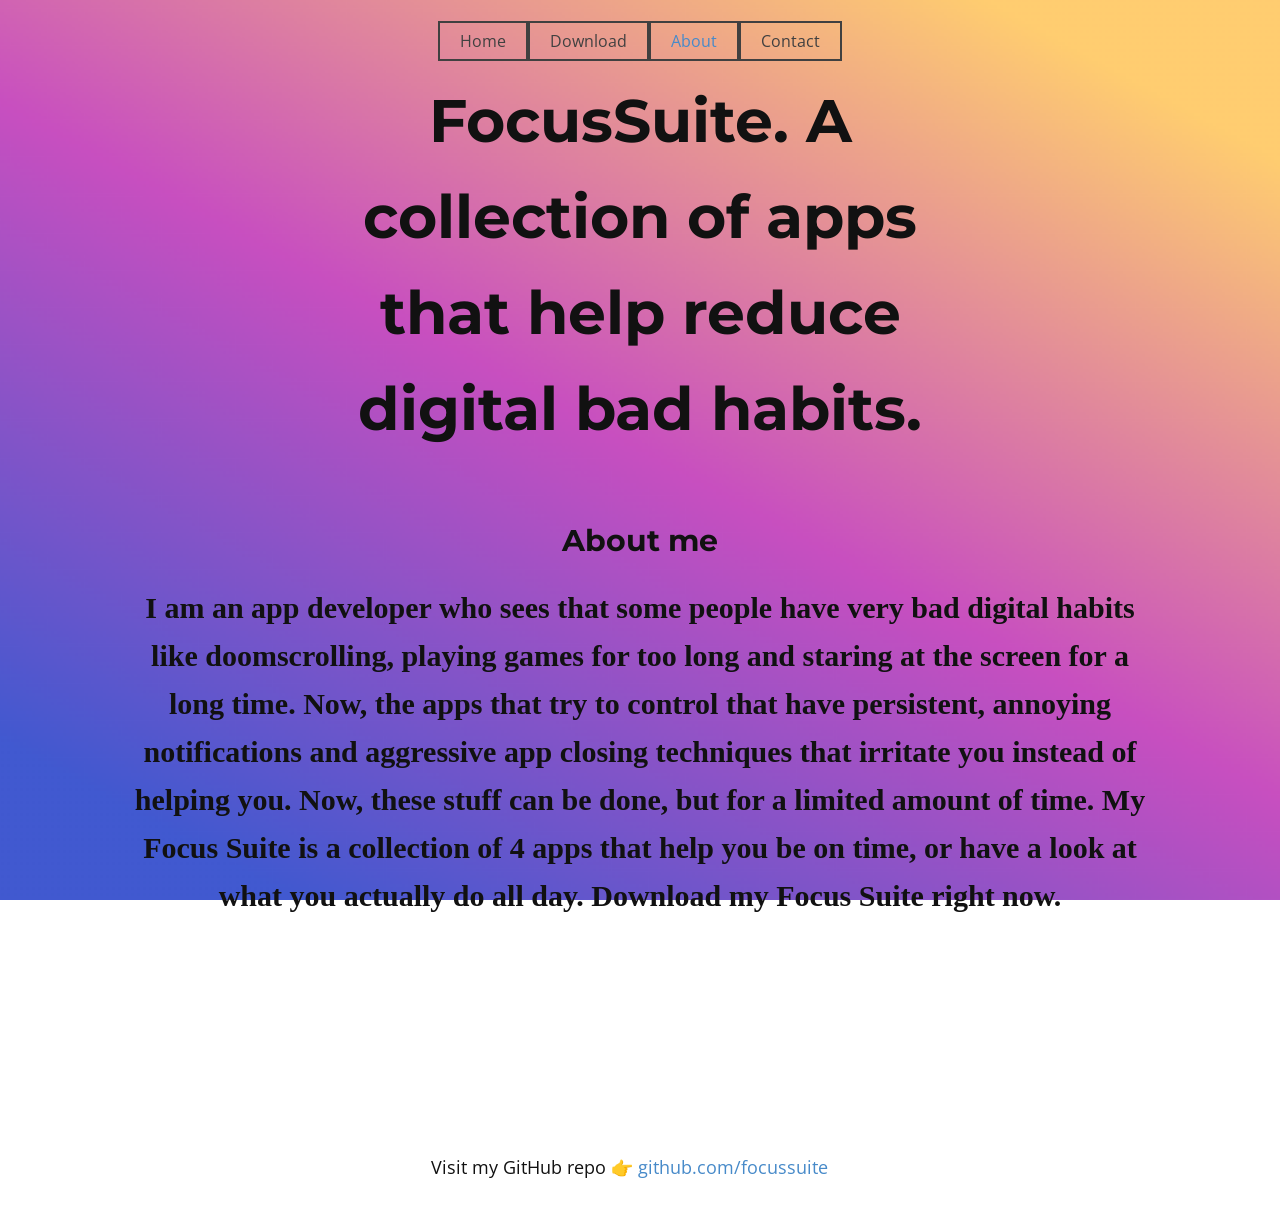
==== About.html @ 684d11e9 "Add files via upload" ====
<!DOCTYPE html>
<html style="font-size: 16px;" lang="en"><head>
    <meta name="viewport" content="width=device-width, initial-scale=1.0">
    <meta charset="utf-8">
    <meta name="keywords" content="">
    <meta name="description" content="">
    <title>About</title>
    <link rel="stylesheet" href="nicepage.css" media="screen">
<link rel="stylesheet" href="About.css" media="screen">
    <script class="u-script" type="text/javascript" src="jquery.js" defer=""></script>
    <script class="u-script" type="text/javascript" src="nicepage.js" defer=""></script>
    <meta name="generator" content="Nicepage 8.5.7, nicepage.com">
    
    
    
    <link id="u-page-google-font" rel="stylesheet" href="https://fonts.googleapis.com/css2?display=swap&amp;family=Roboto:ital,wght@0,100;0,200;0,300;0,400;0,500;0,600;0,700;0,800;0,900;1,100;1,200;1,300;1,400;1,500;1,600;1,700;1,800;1,900&amp;family=Open+Sans:ital,wght@0,300;0,400;0,500;0,600;0,700;0,800;1,300;1,400;1,500;1,600;1,700;1,800&amp;family=Montserrat:ital,wght@0,100;0,200;0,300;0,400;0,500;0,600;0,700;0,800;0,900;1,100;1,200;1,300;1,400;1,500;1,600;1,700;1,800;1,900">
    <script type="application/ld+json">{
		"@context": "http://schema.org",
		"@type": "Organization",
		"name": "WebSite6656515"
}</script>
    <meta name="theme-color" content="#478ac9">
    <meta property="og:title" content="About">
    <meta property="og:description" content="">
    <meta property="og:type" content="website">
  <meta data-intl-tel-input-cdn-path="intlTelInput/"></head>
  <body data-path-to-root="./" data-include-products="false" class="u-body u-clearfix u-xl-mode" data-lang="en"><header class="u-clearfix u-header u-header" id="header"><div class="u-clearfix u-sheet u-valign-middle-lg u-valign-middle-md u-valign-middle-sm u-valign-middle-xs u-sheet-1">
        <nav class="u-menu u-menu-one-level u-offcanvas u-menu-1" role="navigation" aria-label="Menu navigation">
          <div class="menu-collapse" style="font-size: 1rem; letter-spacing: 0px;">
            <a class="u-button-style u-custom-border u-custom-border-color u-custom-borders u-custom-left-right-menu-spacing u-custom-padding-bottom u-custom-top-bottom-menu-spacing u-hamburger-link u-nav-link u-text-active-palette-1-base u-text-hover-palette-2-base" href="#" tabindex="-1" aria-label="Open menu" aria-controls="c3e8">
              <svg class="u-svg-link" viewBox="0 0 24 24"><use xlink:href="#menu-hamburger"></use></svg>
              <svg class="u-svg-content" version="1.1" id="menu-hamburger" viewBox="0 0 16 16" x="0px" y="0px" xmlns:xlink="http://www.w3.org/1999/xlink" xmlns="http://www.w3.org/2000/svg"><g><rect y="1" width="16" height="2"></rect><rect y="7" width="16" height="2"></rect><rect y="13" width="16" height="2"></rect>
</g></svg>
            </a>
          </div>
          <div class="u-custom-menu u-nav-container">
            <ul class="u-nav u-unstyled u-nav-1" role="menubar"><li role="none" class="u-nav-item"><a role="menuitem" class="u-border-2 u-border-grey-75 u-button-style u-nav-link u-text-active-palette-1-base u-text-hover-palette-2-base u-nav-link-2" href="./">Home</a>
</li><li role="none" class="u-nav-item"><a role="menuitem" class="u-border-2 u-border-grey-75 u-button-style u-nav-link u-text-active-palette-1-base u-text-hover-palette-2-base u-nav-link-2" href="Download.html">Download</a>
</li><li role="none" class="u-nav-item"><a role="menuitem" class="u-border-2 u-border-grey-75 u-button-style u-nav-link u-text-active-palette-1-base u-text-hover-palette-2-base u-nav-link-2" href="About.html">About</a>
</li><li role="none" class="u-nav-item"><a role="menuitem" class="u-border-2 u-border-grey-75 u-button-style u-nav-link u-text-active-palette-1-base u-text-hover-palette-2-base u-nav-link-2" href="Contact.html">Contact</a>
</li></ul>
          </div>
          <div class="u-custom-menu u-nav-container-collapse" id="c3e8" role="region" aria-label="Menu panel">
            <div class="u-black u-container-style u-inner-container-layout u-opacity u-opacity-95 u-sidenav">
              <div class="u-inner-container-layout u-sidenav-overflow">
                <div class="u-menu-close" tabindex="-1" aria-label="Close menu"></div>
                <ul class="u-align-center u-nav u-popupmenu-items u-unstyled u-nav-2" role="menubar"><li role="none" class="u-nav-item"><a role="menuitem" class="u-button-style u-nav-link" href="./">Home</a>
</li><li role="none" class="u-nav-item"><a role="menuitem" class="u-button-style u-nav-link" href="Download.html">Download</a>
</li><li role="none" class="u-nav-item"><a role="menuitem" class="u-button-style u-nav-link" href="About.html">About</a>
</li><li role="none" class="u-nav-item"><a role="menuitem" class="u-button-style u-nav-link" href="Contact.html">Contact</a>
</li></ul>
              </div>
            </div>
            <div class="u-black u-menu-overlay u-opacity u-opacity-70"></div>
          </div>
        </nav>
        <p class="u-align-center u-custom-font u-font-montserrat u-text u-text-1">FocusSuite. A collection of apps that help reduce digital bad habits.</p>
      </div></header>
    <section class="u-clearfix u-section-1" id="block-1">
      <div class="u-clearfix u-sheet u-valign-top-xl u-sheet-1">
        <p class="u-align-center u-custom-font u-font-montserrat u-text u-text-1">About me </p>
        <p class="u-align-center u-custom-font u-font-georgia u-text u-text-2">I am an app developer who sees that some people have very bad digital habits like doomscrolling, playing games for too long and staring at the screen for a long time. ​Now, the apps that try to control that have persistent, annoying notifications and aggressive app closing techniques that irritate you instead of helping you. Now, these stuff can be done, but for a limited amount of time. My Focus Suite is a collection of 4 apps that help you be on time, or have a look at what you actually do all day. Download my Focus Suite right now.</p>
      </div>
    </section>
    
    
    
    <footer class="u-align-center u-clearfix u-container-align-center u-footer" id="footer"><div class="u-clearfix u-sheet u-valign-middle-xl u-sheet-1">
        <p class="u-small-text u-text u-text-variant u-text-1">Visit my GitHub repo 👉 <a href="github.com/focussuite" class="u-active-none u-border-none u-btn u-button-link u-button-style u-hover-none u-none u-text-palette-1-base u-btn-1" title="My GitHub repo">github.com/focussuite</a>
        </p>
      </div></footer>
  
</body></html>
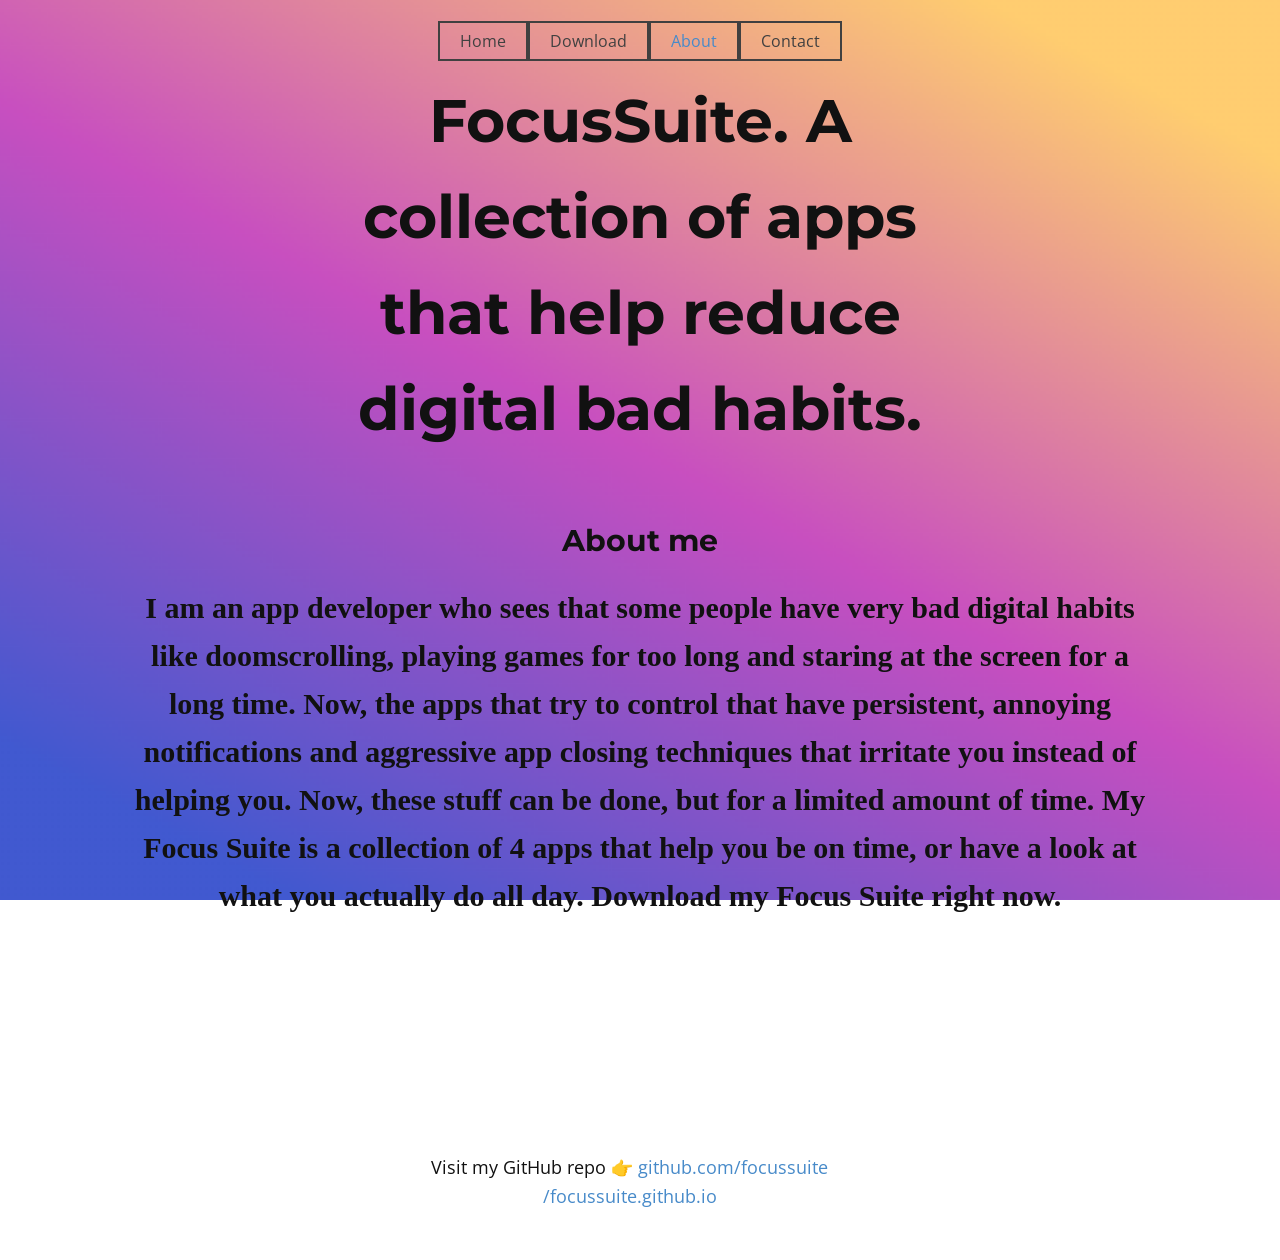
==== commit fbbc841f: "Add files via upload" ====
--- a/About.html
+++ b/About.html
@@ -66,7 +66,7 @@
     
     
     <footer class="u-align-center u-clearfix u-container-align-center u-footer" id="footer"><div class="u-clearfix u-sheet u-valign-middle-xl u-sheet-1">
-        <p class="u-small-text u-text u-text-variant u-text-1">Visit my GitHub repo 👉 <a href="github.com/focussuite" class="u-active-none u-border-none u-btn u-button-link u-button-style u-hover-none u-none u-text-palette-1-base u-btn-1" title="My GitHub repo">github.com/focussuite</a>
+        <p class="u-small-text u-text u-text-variant u-text-1">Visit my GitHub repo 👉 <a href="github.com/focussuite/focussuite.github.io" class="u-active-none u-border-none u-btn u-button-link u-button-style u-hover-none u-none u-text-palette-1-base u-btn-1" title="My GitHub repository" target="_blank">github.com/focussuite​/focussuite.github.io</a>
         </p>
       </div></footer>
   
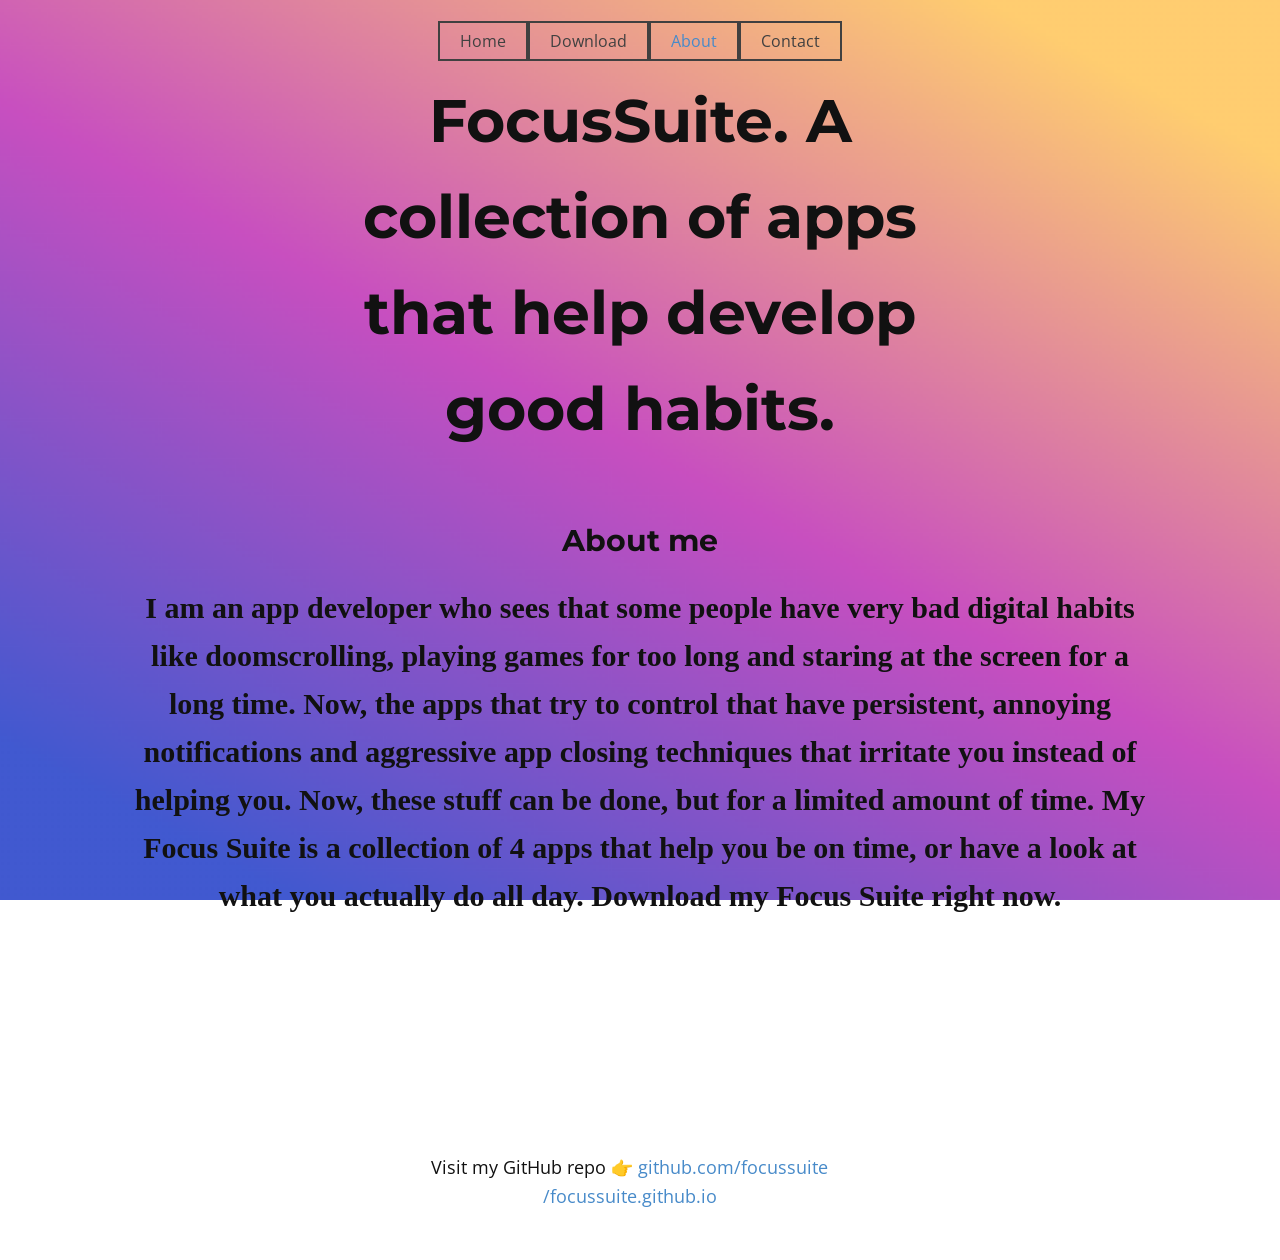
==== commit d27deb32: "Add files via upload" ====
--- a/About.html
+++ b/About.html
@@ -54,7 +54,7 @@
             <div class="u-black u-menu-overlay u-opacity u-opacity-70"></div>
           </div>
         </nav>
-        <p class="u-align-center u-custom-font u-font-montserrat u-text u-text-1">FocusSuite. A collection of apps that help reduce digital bad habits.</p>
+        <p class="u-align-center u-custom-font u-font-montserrat u-text u-text-1">FocusSuite. A collection of apps that help develop good habits.</p>
       </div></header>
     <section class="u-clearfix u-section-1" id="block-1">
       <div class="u-clearfix u-sheet u-valign-top-xl u-sheet-1">
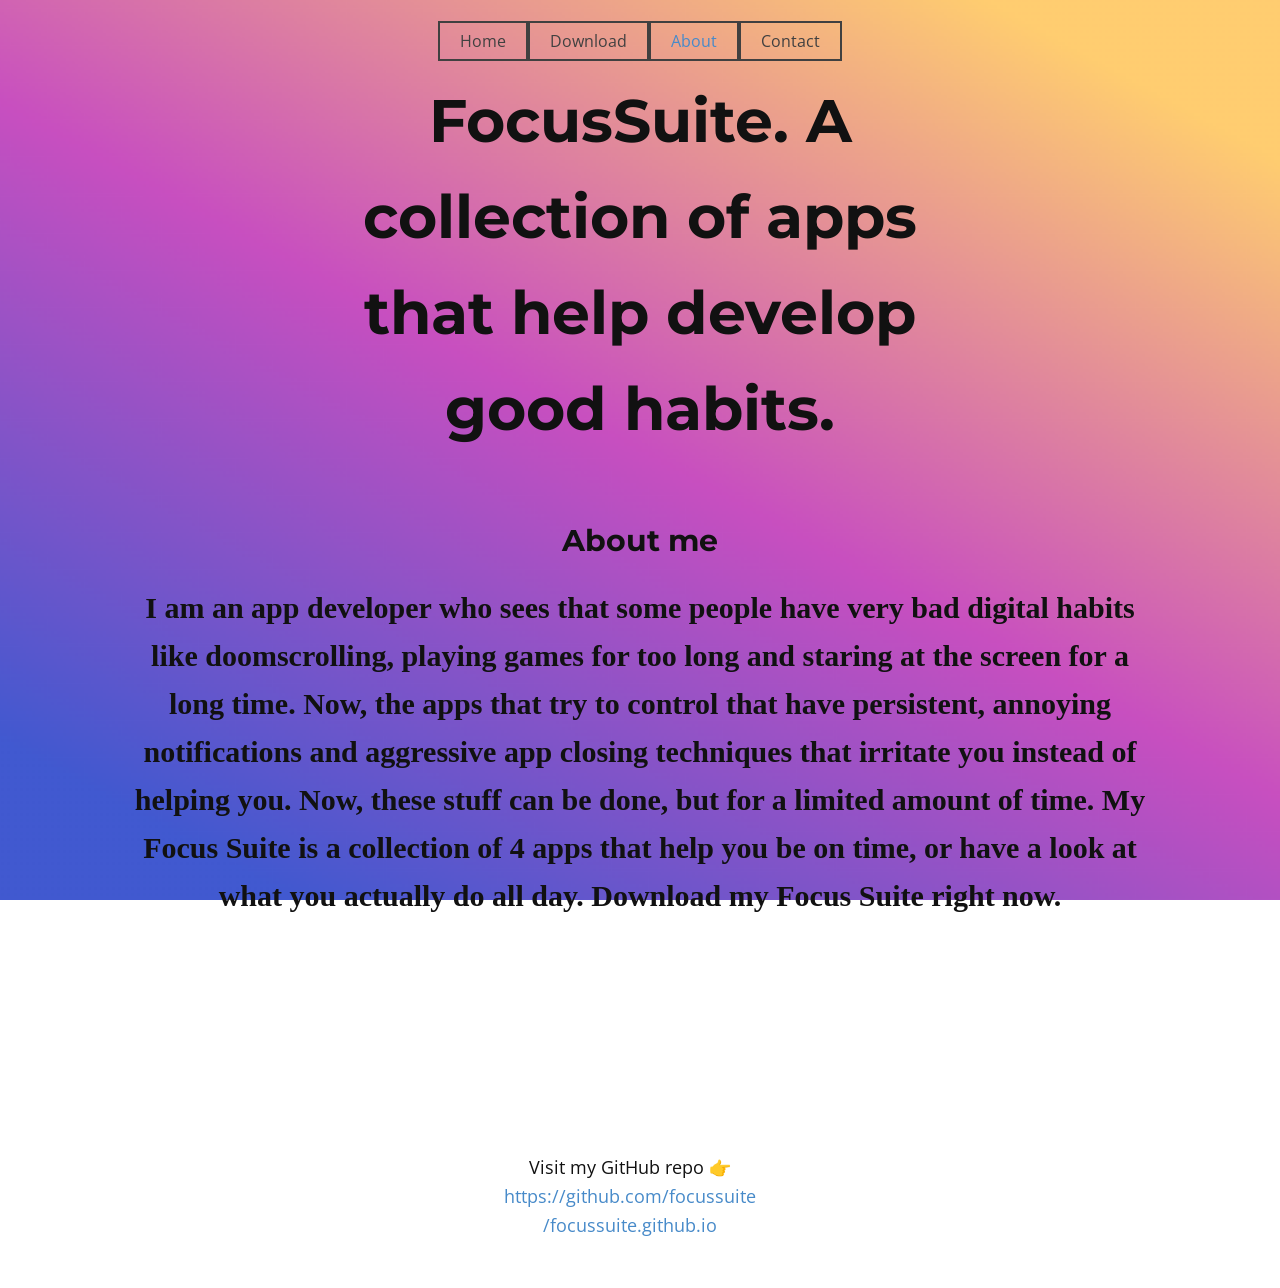
==== commit ef168ff3: "Add files via upload" ====
--- a/About.html
+++ b/About.html
@@ -66,7 +66,7 @@
     
     
     <footer class="u-align-center u-clearfix u-container-align-center u-footer" id="footer"><div class="u-clearfix u-sheet u-valign-middle-xl u-sheet-1">
-        <p class="u-small-text u-text u-text-variant u-text-1">Visit my GitHub repo 👉 <a href="github.com/focussuite/focussuite.github.io" class="u-active-none u-border-none u-btn u-button-link u-button-style u-hover-none u-none u-text-palette-1-base u-btn-1" title="My GitHub repository" target="_blank">github.com/focussuite​/focussuite.github.io</a>
+        <p class="u-small-text u-text u-text-variant u-text-1">Visit my GitHub repo 👉 <a href="https://github.com/focussuite/focussuite.github.io" class="u-active-none u-border-none u-btn u-button-link u-button-style u-hover-none u-none u-text-palette-1-base u-btn-1" title="My GitHub repository" target="_blank">https://github.com/focussuite​/focussuite.github.io</a>
         </p>
       </div></footer>
   
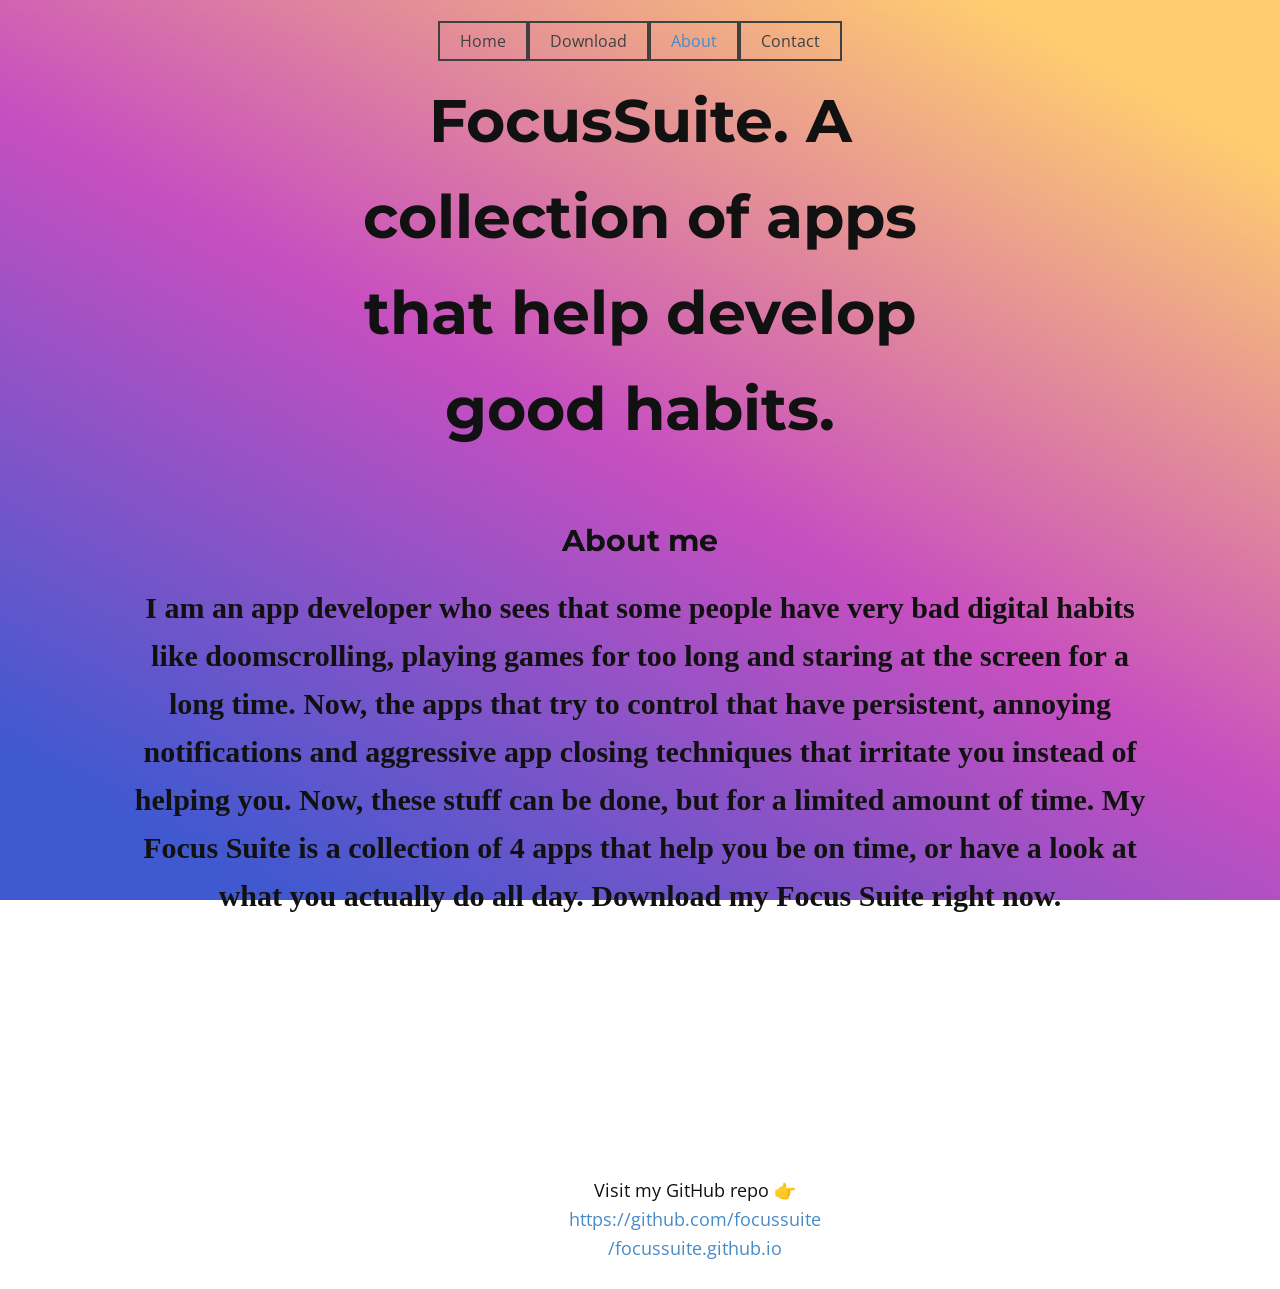
==== commit 64dcb33e: "Add files via upload" ====
--- a/About.html
+++ b/About.html
@@ -65,7 +65,7 @@
     
     
     
-    <footer class="u-align-center u-clearfix u-container-align-center u-footer" id="footer"><div class="u-clearfix u-sheet u-valign-middle-xl u-sheet-1">
+    <footer class="u-align-center u-clearfix u-container-align-center u-footer" id="footer"><div class="u-clearfix u-sheet u-sheet-1">
         <p class="u-small-text u-text u-text-variant u-text-1">Visit my GitHub repo 👉 <a href="https://github.com/focussuite/focussuite.github.io" class="u-active-none u-border-none u-btn u-button-link u-button-style u-hover-none u-none u-text-palette-1-base u-btn-1" title="My GitHub repository" target="_blank">https://github.com/focussuite​/focussuite.github.io</a>
         </p>
       </div></footer>
--- a/nicepage.css
+++ b/nicepage.css
@@ -48315,6 +48315,93 @@
         }
 
         
+        
+        .u-custom-color-5,
+        .u-body.u-custom-color-5,
+        section.u-custom-color-5:before,
+        .u-custom-color-5 > .u-audio-main-layout-wrapper:before,
+        .u-custom-color-5 > .u-container-layout:before,
+        .u-custom-color-5 > .u-inner-container-layout:before,
+        .u-custom-color-5.u-sidenav:before,
+        .u-container-layout.u-container-layout.u-custom-color-5:before,
+        .u-table-alt-custom-color-5 tr:nth-child(even)
+        {
+            color: #ffffff;
+            background-color: #43ce34;
+
+        }
+
+        .u-input.u-custom-color-5,
+        .u-field-input.u-custom-color-5,
+        .u-button-style.u-custom-color-5,
+        .u-button-style.u-custom-color-5[class*="u-border-"]
+        {
+            color: #ffffff !important;
+            background-color: #43ce34 !important;
+        }
+
+        .u-button-style.u-custom-color-5:hover,
+        .u-button-style.u-custom-color-5.hover,
+        .u-button-style.u-custom-color-5[class*="u-border-"]:hover,
+        .u-button-style.u-custom-color-5[class*="u-border-"].hover,
+        .u-button-style.u-custom-color-5:focus,
+        .u-button-style.u-custom-color-5[class*="u-border-"]:focus,
+        .u-button-style.u-button-style.u-custom-color-5:active,
+        .u-button-style.u-button-style.u-custom-color-5[class*="u-border-"]:active,
+        .u-button-style.u-button-style.u-custom-color-5.active,
+        .u-button-style.u-button-style.u-custom-color-5[class*="u-border-"].active,
+        li.active > .u-button-style.u-button-style.u-custom-color-5,
+        li.active > .u-button-style.u-button-style.u-custom-color-5[class*="u-border-"]
+        {
+            color: #ffffff !important;
+            background-color: #3bbb2d !important;
+        }
+
+        /* hover */
+        .u-hover-custom-color-5:hover,
+        .u-hover-custom-color-5.hover,
+        .u-hover-custom-color-5[class*="u-border-"]:hover,
+        .u-hover-custom-color-5[class*="u-border-"].hover,
+        .u-hover-custom-color-5:focus,
+        .u-hover-custom-color-5[class*="u-border-"]:focus,
+        a.u-button-style.u-hover-custom-color-5:hover,
+        a.u-button-style.u-hover-custom-color-5.hover,
+        a.u-button-style.u-hover-custom-color-5[class*="u-border-"]:hover,
+        a.u-button-style.u-hover-custom-color-5[class*="u-border-"].hover,
+        a.u-button-style:hover > .u-hover-custom-color-5,
+        a.u-button-style.hover > .u-hover-custom-color-5,
+        a.u-button-style:hover > .u-hover-custom-color-5[class*="u-border-"],
+        a.u-button-style.hover > .u-hover-custom-color-5[class*="u-border-"],
+        a.u-button-style.u-hover-custom-color-5:focus,
+        a.u-button-style.u-hover-custom-color-5[class*="u-border-"]:focus
+        {
+            color: #ffffff !important;
+            background-color: #43ce34 !important;
+        }
+
+        /* active */
+        .u-active-custom-color-5.u-active.u-active,
+        .u-active-custom-color-5[class*="u-border-"].u-active.u-active,
+        a.u-button-style.u-button-style.u-active-custom-color-5:active,
+        a.u-button-style.u-button-style.u-active-custom-color-5[class*="u-border-"]:active,
+        a.u-button-style.u-button-style.u-active-custom-color-5.active,
+        a.u-button-style.u-button-style.u-active-custom-color-5[class*="u-border-"].active,
+        a.u-button-style.u-button-style.active > .u-active-custom-color-5,
+        a.u-button-style.u-button-style.active > .u-active-custom-color-5[class*="u-border-"],
+        li.active > a.u-button-style.u-button-style.u-active-custom-color-5,
+        li.active > a.u-button-style.u-button-style.u-active-custom-color-5[class*="u-border-"],
+        input.u-field-input.u-field-input.u-active-custom-color-5:checked
+        {
+            color: #ffffff !important;
+            background-color: #43ce34 !important;
+        }
+
+        a.u-link.u-hover-custom-color-5:hover,
+        a.u-link.u-hover-custom-color-5.hover {
+            color: #43ce34 !important;
+        }
+
+        
 
         
         .u-border-custom-color-1,
@@ -48562,6 +48649,68 @@
         .u-link.u-border-custom-color-4[class*="u-border-"].hover
         {
             border-color: #ffcf97 !important;
+        }
+        
+        
+        .u-border-custom-color-5,
+        .u-border-custom-color-5.u-input,
+        .u-border-custom-color-5.u-field-input.u-field-input,
+        .u-separator-custom-color-5:after
+        {
+            border-color: #43ce34;
+            stroke: #43ce34;
+        }
+
+        .u-button-style.u-border-custom-color-5
+        {
+            border-color: #43ce34 !important;
+            color: #43ce34 !important;
+            background-color: transparent !important;
+        }
+
+        .u-button-style.u-border-custom-color-5:hover,
+        .u-button-style.u-border-custom-color-5.hover,
+        .u-button-style.u-border-custom-color-5:focus
+        {
+            border-color: transparent !important;
+            color: #3bbb2d !important;
+            background-color: transparent !important;
+        }
+
+        .u-border-hover-custom-color-5:hover,
+        .u-border-hover-custom-color-5.hover,
+        .u-border-hover-custom-color-5:focus,
+        a.u-button-style.u-border-hover-custom-color-5:hover,
+        a.u-button-style.u-border-hover-custom-color-5.hover,
+        a.u-button-style:hover > .u-border-hover-custom-color-5,
+        a.u-button-style.hover > .u-border-hover-custom-color-5,
+        a.u-button-style.u-border-hover-custom-color-5:focus
+        {
+            color: #43ce34 !important;
+            border-color: #43ce34 !important;
+        }
+
+
+        .u-border-active-custom-color-5.u-active.u-active,
+        a.u-button-style.u-button-style.u-border-active-custom-color-5:active,
+        a.u-button-style.u-button-style.u-border-active-custom-color-5.active,
+        a.u-button-style.u-button-style.active > .u-border-active-custom-color-5,
+        li.active > a.u-button-style.u-button-style.u-border-active-custom-color-5,
+        input.u-field-input.u-field-input.u-border-active-custom-color-5:checked
+        {
+            color: #43ce34 !important;
+            border-color: #43ce34 !important;
+        }
+
+        .u-link.u-border-custom-color-5[class*="u-border-"]
+        {
+            border-color: #43ce34 !important;
+        }
+
+        .u-link.u-border-custom-color-5[class*="u-border-"]:hover,
+        .u-link.u-border-custom-color-5[class*="u-border-"].hover
+        {
+            border-color: #3bbb2d !important;
         }
         
 
@@ -48967,6 +49116,107 @@
         a.u-link.u-text-hover-custom-color-4.hover
         {
             color: #ffe4c4 !important;
+        }
+        
+        
+        .u-text-custom-color-5,
+        .u-input.u-text-custom-color-5,
+        .u-input.u-text-custom-color-5[class*="u-border-"],
+        li.active > a.u-button-style.u-text-custom-color-5,
+        li.active > a.u-button-style.u-text-custom-color-5[class*="u-border-"],
+        a.u-button-style.u-text-custom-color-5,
+        a.u-button-style.u-text-custom-color-5[class*="u-border-"]
+        {
+            color: #43ce34 !important;
+            
+            
+            
+        }
+
+        a.u-button-style.u-text-custom-color-5:hover,
+        a.u-button-style.u-text-custom-color-5.hover,
+        a.u-button-style.u-text-custom-color-5[class*="u-border-"]:hover,
+        a.u-button-style.u-text-custom-color-5[class*="u-border-"].hover,
+        a.u-button-style.u-text-custom-color-5:focus,
+        a.u-button-style.u-text-custom-color-5[class*="u-border-"]:focus,
+        a.u-button-style.u-button-style.u-text-custom-color-5:active,
+        a.u-button-style.u-button-style.u-text-custom-color-5[class*="u-border-"]:active,
+        a.u-button-style.u-button-style.u-text-custom-color-5.active,
+        a.u-button-style.u-button-style.u-text-custom-color-5[class*="u-border-"].active
+        {
+            color: #3bbb2d !important;
+        }
+
+        /* hover */
+        a.u-button-style:hover > .u-text-hover-custom-color-5,
+        a.u-button-style.hover > .u-text-hover-custom-color-5,
+        a.u-button-style:hover > .u-text-hover-custom-color-5[class*="u-border-"],
+        a.u-button-style.hover > .u-text-hover-custom-color-5[class*="u-border-"],
+        a.u-button-style.u-button-style.u-text-hover-custom-color-5:hover,
+        a.u-button-style.u-button-style.u-text-hover-custom-color-5.hover,
+        a.u-button-style.u-button-style.u-text-hover-custom-color-5[class*="u-border-"]:hover,
+        a.u-button-style.u-button-style.u-text-hover-custom-color-5[class*="u-border-"].hover,
+        a.u-button-style.u-button-style.u-button-style.u-text-hover-custom-color-5.active,
+        a.u-button-style.u-button-style.u-button-style.u-text-hover-custom-color-5[class*="u-border-"].active,
+        a.u-button-style.u-button-style.u-button-style.u-text-hover-custom-color-5:active,
+        a.u-button-style.u-button-style.u-button-style.u-text-hover-custom-color-5[class*="u-border-"]:active,
+        a.u-button-style.u-button-style.u-text-hover-custom-color-5:focus,
+        a.u-button-style.u-button-style.u-text-hover-custom-color-5[class*="u-border-"]:focus,
+        :not(.level-2) > .u-nav > .u-nav-item > a.u-nav-link.u-text-hover-custom-color-5:hover,
+        .u-text-hover-custom-color-5.u-language-url:hover,
+        .u-text-hover-custom-color-5 .u-language-url:hover,
+        .u-text-hover-custom-color-5.u-carousel-control:hover,
+        .u-text-hover-custom-color-5.u-gallery-nav:hover,
+        .u-popupmenu-items.u-text-hover-custom-color-5 .u-nav-link:hover,
+        .u-calendar-time-list .u-calendar-time-slot.u-text-hover-custom-color-5:hover
+        {
+            color: #43ce34 !important;
+        }
+
+        /* active */
+        a.u-button-style.u-button-style.u-button-style.u-button-style.u-text-active-custom-color-5:active,
+        a.u-button-style.u-button-style.u-button-style.u-button-style.u-text-active-custom-color-5[class*="u-border-"]:active,
+        a.u-button-style.u-button-style.u-button-style.u-button-style.u-text-active-custom-color-5.active,
+        a.u-button-style.u-button-style.u-button-style.u-button-style.u-text-active-custom-color-5[class*="u-border-"].active,
+        a.u-button-style.u-button-style.active > .u-text-active-custom-color-5,
+        a.u-button-style.u-button-style.active > .u-text-active-custom-color-5[class*="u-border-"],
+        :not(.level-2) > .u-nav > .u-nav-item > a.u-nav-link.u-nav-link.u-text-active-custom-color-5.active,
+        .u-popupmenu-items.u-popupmenu-items.u-text-active-custom-color-5 .u-nav-link.active,
+        .u-calendar-time-list .u-calendar-time-slot.u-text-active-custom-color-5.u-active
+        {
+            color: #43ce34 !important;
+        }
+
+        .u-text-custom-color-5 .u-svg-link {
+            fill: #43ce34;
+        }
+
+        .u-text-hover-custom-color-5:hover .u-svg-link,
+        .u-text-hover-custom-color-5.hover .u-svg-link,
+        .u-text-hover-custom-color-5:focus .u-svg-link,
+        .u-button-style:hover > .u-text-hover-custom-color-5 .u-svg-link,
+        .u-button-style.hover > .u-text-hover-custom-color-5 .u-svg-link
+        {
+            fill: #43ce34;
+        }
+
+        .u-text-active-custom-color-5:active .u-svg-link.u-svg-link,
+        .u-button-style.u-button-style:active > .u-text-active-custom-color-5 .u-svg-link,
+        .u-button-style.u-button-style.active > .u-text-active-custom-color-5 .u-svg-link
+        {
+            fill: #43ce34;
+        }
+
+        .u-link.u-text-custom-color-5:hover,
+        .u-link.u-text-custom-color-5.hover
+        {
+            color: #3bbb2d !important;
+        }
+
+        a.u-link.u-text-hover-custom-color-5:hover,
+        a.u-link.u-text-hover-custom-color-5.hover
+        {
+            color: #43ce34 !important;
         }
 
         .u-body
@@ -49550,15 +49800,15 @@
         /** color-rules **/
 
         /** alt-color-rules **/
-        :where(.u-custom-color-1, .u-body-color, .u-palette-1-base, .u-palette-1-dark-3, .u-palette-1-dark-2, .u-palette-1-dark-1, .u-palette-1, .u-palette-1-light-1, .u-palette-2-base, .u-palette-2-dark-3, .u-palette-2-dark-2, .u-palette-2-dark-1, .u-palette-2, .u-palette-2-light-1, .u-palette-3-dark-3, .u-palette-3-dark-2, .u-palette-3-dark-1, .u-palette-4-base, .u-palette-4-dark-3, .u-palette-4-dark-2, .u-palette-4-dark-1, .u-palette-5-dark-3, .u-palette-5-dark-2, .u-palette-5-dark-1, .u-grey-40, .u-grey-30, .u-grey-90, .u-grey-80, .u-grey-75, .u-black, .u-grey-70, .u-grey-60, .u-grey-50, .u-grey-dark-3, .u-grey-dark-2, .u-grey-dark-1, .u-grey, .u-shading) a, :where(.u-overlap-contrast .u-header) a:not(.u-nav-link):not(.u-btn)
+        :where(.u-custom-color-1, .u-custom-color-5, .u-body-color, .u-palette-1-base, .u-palette-1-dark-3, .u-palette-1-dark-2, .u-palette-1-dark-1, .u-palette-1, .u-palette-1-light-1, .u-palette-2-base, .u-palette-2-dark-3, .u-palette-2-dark-2, .u-palette-2-dark-1, .u-palette-2, .u-palette-2-light-1, .u-palette-3-dark-3, .u-palette-3-dark-2, .u-palette-3-dark-1, .u-palette-4-base, .u-palette-4-dark-3, .u-palette-4-dark-2, .u-palette-4-dark-1, .u-palette-5-dark-3, .u-palette-5-dark-2, .u-palette-5-dark-1, .u-grey-40, .u-grey-30, .u-grey-90, .u-grey-80, .u-grey-75, .u-black, .u-grey-70, .u-grey-60, .u-grey-50, .u-grey-dark-3, .u-grey-dark-2, .u-grey-dark-1, .u-grey, .u-shading) a, :where(.u-overlap-contrast .u-header) a:not(.u-nav-link):not(.u-btn)
         {
         color: #adcce9;
         }
-        :where(.u-custom-color-1, .u-body-color, .u-palette-1-base, .u-palette-1-dark-3, .u-palette-1-dark-2, .u-palette-1-dark-1, .u-palette-1, .u-palette-1-light-1, .u-palette-2-base, .u-palette-2-dark-3, .u-palette-2-dark-2, .u-palette-2-dark-1, .u-palette-2, .u-palette-2-light-1, .u-palette-3-dark-3, .u-palette-3-dark-2, .u-palette-3-dark-1, .u-palette-4-base, .u-palette-4-dark-3, .u-palette-4-dark-2, .u-palette-4-dark-1, .u-palette-5-dark-3, .u-palette-5-dark-2, .u-palette-5-dark-1, .u-grey-40, .u-grey-30, .u-grey-90, .u-grey-80, .u-grey-75, .u-black, .u-grey-70, .u-grey-60, .u-grey-50, .u-grey-dark-3, .u-grey-dark-2, .u-grey-dark-1, .u-grey) a:hover
+        :where(.u-custom-color-1, .u-custom-color-5, .u-body-color, .u-palette-1-base, .u-palette-1-dark-3, .u-palette-1-dark-2, .u-palette-1-dark-1, .u-palette-1, .u-palette-1-light-1, .u-palette-2-base, .u-palette-2-dark-3, .u-palette-2-dark-2, .u-palette-2-dark-1, .u-palette-2, .u-palette-2-light-1, .u-palette-3-dark-3, .u-palette-3-dark-2, .u-palette-3-dark-1, .u-palette-4-base, .u-palette-4-dark-3, .u-palette-4-dark-2, .u-palette-4-dark-1, .u-palette-5-dark-3, .u-palette-5-dark-2, .u-palette-5-dark-1, .u-grey-40, .u-grey-30, .u-grey-90, .u-grey-80, .u-grey-75, .u-black, .u-grey-70, .u-grey-60, .u-grey-50, .u-grey-dark-3, .u-grey-dark-2, .u-grey-dark-1, .u-grey) a:hover
         {
         color: #a1a1a1;
         }
-        :where(.u-custom-color-1, .u-body-color, .u-palette-1-base, .u-palette-1-dark-3, .u-palette-1-dark-2, .u-palette-1-dark-1, .u-palette-1, .u-palette-1-light-1, .u-palette-2-base, .u-palette-2-dark-3, .u-palette-2-dark-2, .u-palette-2-dark-1, .u-palette-2, .u-palette-2-light-1, .u-palette-3-dark-3, .u-palette-3-dark-2, .u-palette-3-dark-1, .u-palette-4-base, .u-palette-4-dark-3, .u-palette-4-dark-2, .u-palette-4-dark-1, .u-palette-5-dark-3, .u-palette-5-dark-2, .u-palette-5-dark-1, .u-grey-40, .u-grey-30, .u-grey-90, .u-grey-80, .u-grey-75, .u-black, .u-grey-70, .u-grey-60, .u-grey-50, .u-grey-dark-3, .u-grey-dark-2, .u-grey-dark-1, .u-grey) a:active
+        :where(.u-custom-color-1, .u-custom-color-5, .u-body-color, .u-palette-1-base, .u-palette-1-dark-3, .u-palette-1-dark-2, .u-palette-1-dark-1, .u-palette-1, .u-palette-1-light-1, .u-palette-2-base, .u-palette-2-dark-3, .u-palette-2-dark-2, .u-palette-2-dark-1, .u-palette-2, .u-palette-2-light-1, .u-palette-3-dark-3, .u-palette-3-dark-2, .u-palette-3-dark-1, .u-palette-4-base, .u-palette-4-dark-3, .u-palette-4-dark-2, .u-palette-4-dark-1, .u-palette-5-dark-3, .u-palette-5-dark-2, .u-palette-5-dark-1, .u-grey-40, .u-grey-30, .u-grey-90, .u-grey-80, .u-grey-75, .u-black, .u-grey-70, .u-grey-60, .u-grey-50, .u-grey-dark-3, .u-grey-dark-2, .u-grey-dark-1, .u-grey) a:active
         {
         color: #a1a1a1;
         }
@@ -49630,12 +49880,12 @@
   }
 }
 .u-footer .u-sheet-1 {
-  min-height: 120px;
+  min-height: 156px;
 }
 
 .u-footer .u-text-1 {
   font-size: 1.125rem;
-  margin: 49px 372px 49px 351px;
+  margin: 72px 307px 27px 416px;
 }
 
 .u-footer .u-btn-1 {
@@ -49649,8 +49899,8 @@
 
   .u-footer .u-text-1 {
     width: 417px;
-    margin-left: 251px;
-    margin-right: 272px;
+    margin-left: 316px;
+    margin-right: 207px;
   }
 }
 @media (max-width: 991px) {
@@ -49659,8 +49909,8 @@
   }
 
   .u-footer .u-text-1 {
-    margin-left: 141px;
-    margin-right: 162px;
+    margin-left: 206px;
+    margin-right: 97px;
   }
 }
 @media (max-width: 767px) {
@@ -49669,8 +49919,8 @@
   }
 
   .u-footer .u-text-1 {
-    margin-left: 51px;
-    margin-right: 72px;
+    margin-left: 116px;
+    margin-right: 7px;
   }
 }
 @media (max-width: 575px) {
